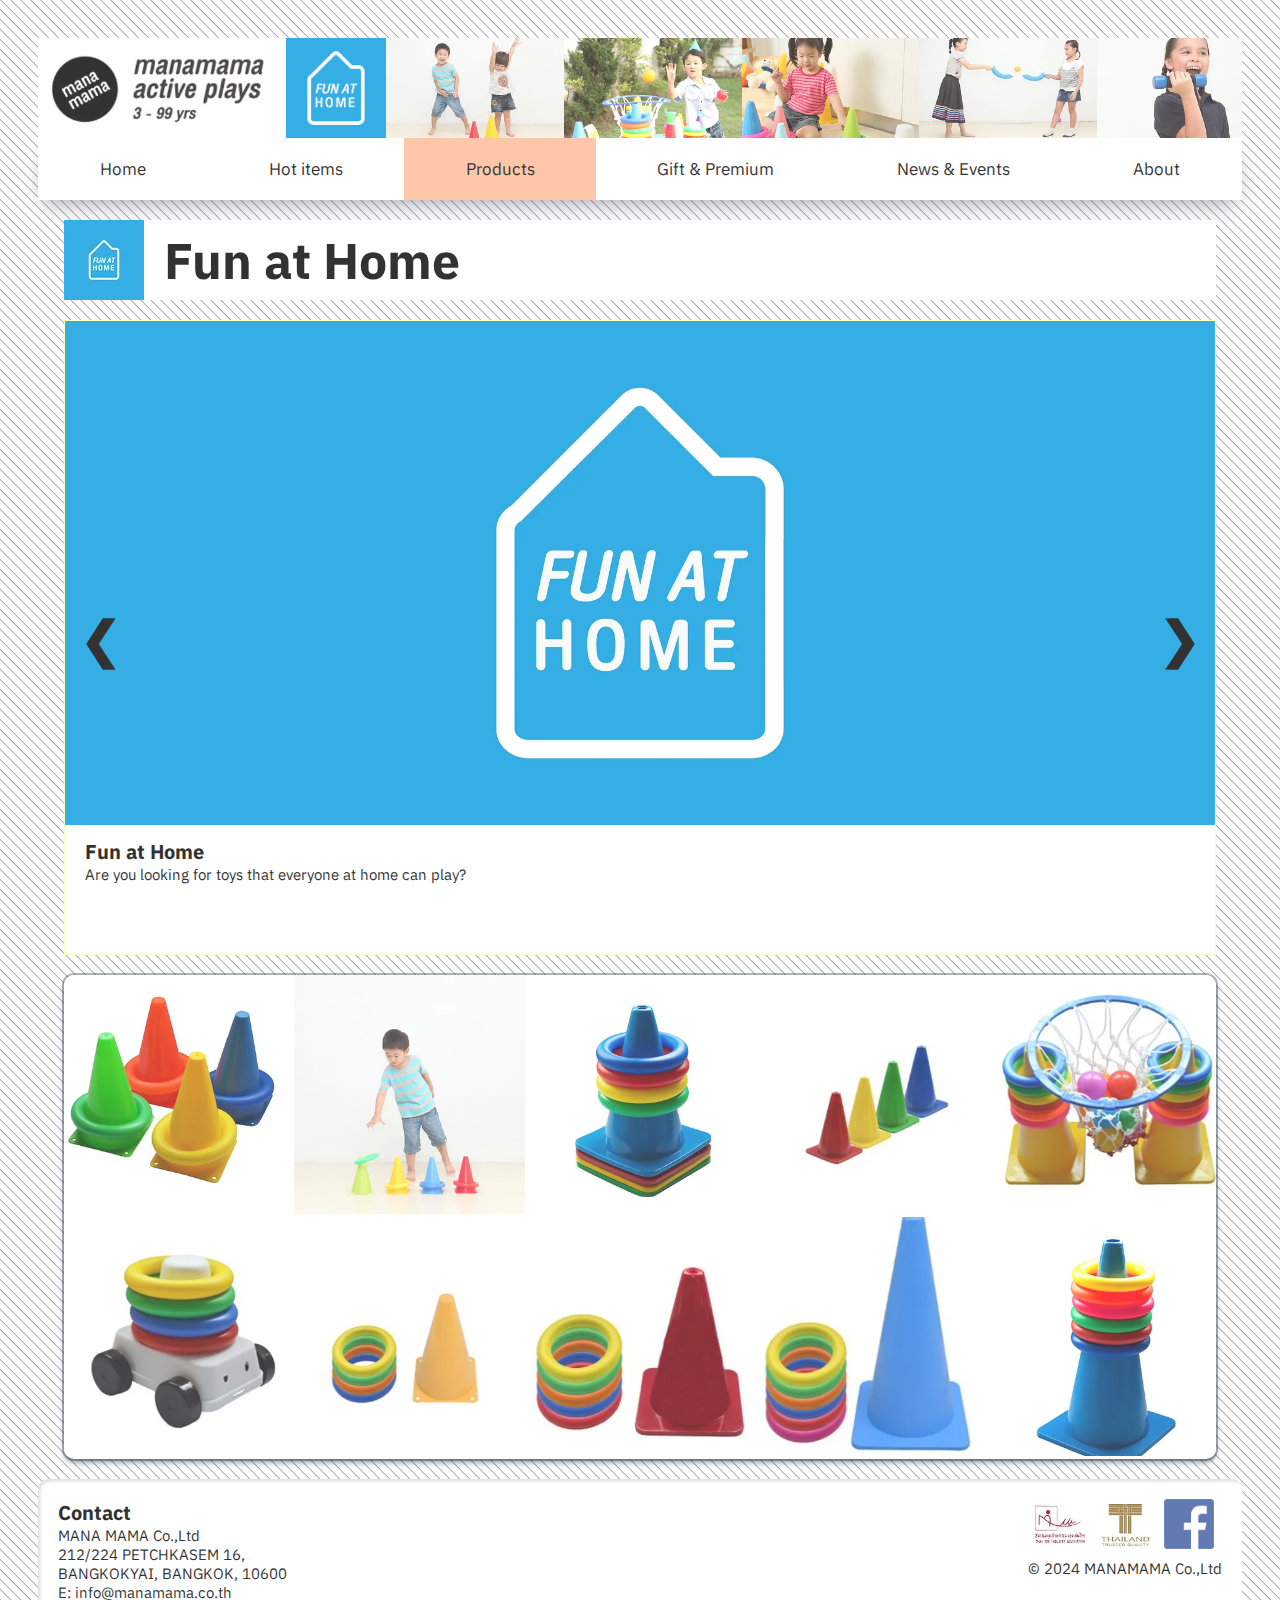
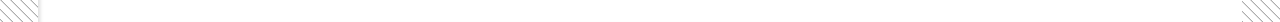
==== fun-at-home.html @ b8d56643 "Add files via upload" ====
<!DOCTYPE html>
<html lang="en">
<head>
    <meta charset="UTF-8">
    <meta name="viewport" content="width=device-width, initial-scale=1.0">
    <meta name="description" content="MANAMAMA ของเล่นเสริมทักษะสำหรับเด็กอายุ 3 ปีขึ้นไป ของเล่นพลาสติกของเราผลิตได้ตามมาตฐานของเล่นสากล คุณภาพสูง สีสันปลอดภัยไร้สารตะกั่ว ">
    <meta name="keywords" content="toy, plastic toy, high quality, ของเล่นเด็ก, ของเล่นเสริมทักษะ">

    <title>MANAMAMA - Fun At Home</title>

    <link rel="icon" type="image/x-icon" href="manamama_logo.ico">
    <link rel="stylesheet" href="style.css">
</head>
<body>
    <header>
        <div class="img-bar">
            <img class="main-logo" src="pic/mana-main.webp" alt="">
            <div class="main-pic-slider">
                <div class="vertical-slider">
                    <div class="ver-img-container fade">
                        <a href=""><img src="pic/fun-at-home.webp" alt=""></a>
                    </div>
                    <div class="ver-img-container  fade">
                        <a href=""><img src="pic/excercise-me.webp" alt=""></a>
                    </div>  
                    <div class="ver-img-container  fade">
                        <a href=""><img src="pic/vacation-pal.webp" alt=""></a>
                    </div>
                    <div class="ver-img-container  fade">
                        <a href=""><img src="pic/party-time.webp" alt=""></a>
                    </div>
                    <div class="ver-img-container  fade">
                        <a href=""><img src="pic/team-fun.webp" alt=""></a>
                    </div>
                    <div class="ver-img-container  fade">
                        <a href=""><img src="pic/mana-basics.webp" alt=""></a>
                    </div>
                </div>
                <div class="horizontal-slider">
                    <img src="pic/bar-pic-1.webp" alt="">
                    <img src="pic/bar-pic-2.webp" alt="">
                    <img src="pic/bar-pic-3.webp" alt="">
                    <img src="pic/bar-pic-4.webp" alt="">
                    <img src="pic/bar-pic-5.webp" alt="">
                    <img src="pic/bar-pic-6.webp" alt="">
                    <img src="pic/bar-pic-7.webp" alt="">
                    <img src="pic/bar-pic-8.webp" alt="">
                    <img src="pic/bar-pic-9.webp" alt="">
                    <img src="pic/bar-pic-10.webp" alt="">
                </div> 
            </div>
        </div>
        <nav class="nav-bar">
            <a href="index.html">Home</a>
            <a href="hot-items.html">Hot items</a>
            <div class="products" onmouseover="showList(this)" onmouseleave="hideList(this)">
                <a class="active" href="products.html">Products</a>
                <div class="products-list" style="display: none;">
                    <a class="active" href="fun-at-home.html">Fun at Home</a>
                    <a href="excercise-me.html">Exercise Me!</a>
                    <a href="vacation-pal.html">Vacation Pal</a>
                    <a href="party-time.html">Party Time</a>
                    <a href="team-fun.html">Team Fun</a>
                    <a href="mana-basics.html">Mana Basics</a>
                </div>
            </div>
            <a href="giftandpremium.html">Gift & Premium</a>
            <a href="newsandevents.html">News & Events</a>
            <a href="about.html">About</a>
        </nav>
    </header>

    <section class="products">
        <div class="top">
            <img src="pic/fun-at-home-mini.webp" alt="">
            <h1>Fun at Home</h1>
        </div>
        <div class="container">
            <div class="slider-wrapper">
                <div class="slide fade">
                    <img src="pic/fun-at-home.webp" alt="">
                    <h3>Fun at Home</h3>
                    <p>Are you looking for toys that everyone at home can play?</p>
                </div>
                <div class="slide fade">
                    <img src="pic/fun-at-home-2.webp" alt="">
                    <h3>Fun at Home</h3>
                    <p>Welcome to the Fun at Home series. We have the friendly toys for all: kids, friends, parents, and even grandparents.</p>
                </div>
                <div class="slide fade">
                    <img src="pic/fun-at-home-3.webp" alt="">
                    <h3>Fun at Home</h3>
                    <p>With 3-99 years old range, we have quite the toys for all to have some good fun and play.</p>
                </div>

                <a class="prev" onclick="plusSlides(-1)">&#10094;</a>
                <a class="next" onclick="plusSlides(1)">&#10095;</a>
            </div>
        </div>
        <div class="small-container">
            <p class="small-info" style="display: none;">
                <span class="name"></span><br>
                <br>
                <span></span>
            </p>
            <div class="first">
                <div class="small-img" onmouseover="showInfo(this)" onmouseleave="hideInfo(this)">
                    <img src="pic/fun-at-home-foot-1.webp" alt="">
                    <p style="display: none;">
                        FH006 - 4x4 Multi Set (S)
                    </p>
                    <p style="display: none;">
                        There are multiple ways to play with 4x4 Multi Set. This sport toys teach the kids to match colors between Cones and Rings. Challenge their skill to toss more Rings into the Cones. Sort Cones in various patterns to allow kids to practice running or bicycling around the Cones. Practice simple sport and game routines by using this easy to use Cone Set as standard equipments.
                    </p>
                </div>
                <div class="small-img" onmouseover="showInfo(this)" onmouseleave="hideInfo(this)">
                    <img src="pic/fun-at-home-foot-2.webp" alt="">
                    <p style="display: none;">
                        FH006 - 4x4 Multi Set (S)
                    </p>
                    <p style="display: none;">
                        There are multiple ways to play with 4x4 Multi Set. This sport toys teach the kids to match colors between Cones and Rings. Challenge their skill to toss more Rings into the Cones. Sort Cones in various patterns to allow kids to practice running or bicycling around the Cones. Practice simple sport and game routines by using this easy to use Cone Set as standard equipments.
                    </p>
                </div>
                <div class="small-img" onmouseover="showInfo(this)" onmouseleave="hideInfo(this)">
                    <img src="pic/fun-at-home-foot-3.webp" alt="">
                    <p style="display: none;">
                        FH007 - 4x4 Multi Set (M)
                    </p>
                    <p style="display: none;">
                        There are multiple ways to play with 4x4 Multi Set. This sport toys teach the kids to match colors between Cones and Rings. Challenge their skill to toss more Rings into the Cones. Sort Cones in various patterns to allow kids to practice running or bicycling around the Cones. Practice simple sport and game routines by using this easy to use Cone Set as standard equipments.
                    </p>
                </div>
                <div class="small-img" onmouseover="showInfo(this)" onmouseleave="hideInfo(this)">
                    <img src="pic/fun-at-home-foot-4.webp" alt="">
                    <p style="display: none;">
                        4x4 Multi Set (M) with out ring
                    </p>
                    <p style="display: none;">
                        There are multiple ways to play with 4x4 Multi Set. This sport toys teach the kids to match colors between Cones and Rings. Challenge their skill to toss more Rings into the Cones. Sort Cones in various patterns to allow kids to practice running or bicycling around the Cones. Practice simple sport and game routines by using this easy to use Cone Set as standard equipments.
                    </p>
                </div>
                <div class="small-img" onmouseover="showInfo(this)" onmouseleave="hideInfo(this)">
                    <img src="pic/fun-at-home-foot-5.webp" alt="">
                    <p style="display: none;">
                        FH001 - ABC Hoop Set
                    </p>
                    <p style="display: none;">
                        This sport toys boxset provide your family with loads of fun items. <br>
                        <br>
                        1. ABC Hoop, the portable ball hoop with Power Balls <br>
                        2. Cones for ABC Hoop ball shoot stand <br>
                        3. Power Rings for 2 set of toss game
                    </p>
                </div>
            </div>
            <div class="second">
                <div class="small-img" onmouseover="showInfo(this)" onmouseleave="hideInfo(this)">
                    <img src="pic/fun-at-home-foot-6.webp" alt="">
                    <p style="display: none;">
                        FH002 - Dukdik!
                    </p>
                    <p style="display: none;">
                        Movable Toss Game Cart Set
                        <br>
                        1. Pull along cart for toddler <br>
                        2. Movable toss game for everyone <br>
                        3. Play set with little cone
                    </p>
                </div>
                <div class="small-img" onmouseover="showInfo(this)" onmouseleave="hideInfo(this)">
                    <img src="pic/fun-at-home-foot-7.webp" alt="">
                    <p style="display: none;">
                        FH003 - Toss Game S
                    </p>
                    <p style="display: none;">
                        Toss Game activities toys series are divided into 3 sizes for different height of the players. Toss Game S is for baby & toddler.You can mix the sizes of the Cones in the same game to level up the challenge.
                    </p>
                </div>
                <div class="small-img" onmouseover="showInfo(this)" onmouseleave="hideInfo(this)">
                    <img src="pic/fun-at-home-foot-8.webp" alt="">
                    <p style="display: none;">
                        FH004 - Toss Game M
                    </p>
                    <p style="display: none;">
                        Toss Game activities toys series are divided into 3 sizes for different height of the players. Toss Game M is for nursery to tween.You can mix the sizes of the Cones in the same game to level up the challenge.
                    </p>
                </div>
                <div class="small-img" onmouseover="showInfo(this)" onmouseleave="hideInfo(this)">
                    <img src="pic/fun-at-home-foot-9.webp" alt="">
                    <p style="display: none;">
                        FH005 - Toss Game L
                    </p>
                    <p style="display: none;">
                        Toss Game activities toys series are divided into 3 sizes for different height of the players. Toss Game L is for teen to adult. You can mix the sizes of the Cones in the same game to level up the challenge.
                    </p>
                </div>
                <div class="small-img" onmouseover="showInfo(this)" onmouseleave="hideInfo(this)">
                    <img src="pic/fun-at-home-foot-10.webp" alt="">
                    <p style="display: none;">
                        FH005 - Toss Game L
                    </p>
                    <p style="display: none;">
                        Toss Game activities toys series are divided into 3 sizes for different height of the players. Toss Game L is for teen to adult. You can mix the sizes of the Cones in the same game to level up the challenge.
                    </p>
                </div>
            </div>
        </div>
    </section>

    <div class="margin-foot"></div>
    
    <footer>
        <div class="left-foot">
            <h3>Contact</h3>
            <p>
                MANA MAMA Co.,Ltd <br>
                212/224 PETCHKASEM 16, <br>
                BANGKOKYAI, BANGKOK, 10600 <br>
                E: <a href="mailto: info@manamama.co.th">info@manamama.co.th</a>
            </p>
        </div>
        <div class="right-foot">
            <div class="top">
                <a href="https://www.thaitoyandchildrenproduct.com/" target="_blank" rel="noopener noreferrer"><img src="pic/link-1.webp" alt=""></a>
                <a href="http://www.thailandtrustmark.com/" target="_blank" rel="noopener noreferrer"><img src="pic/link-2.webp" alt=""></a>
                <a href="https://www.facebook.com/profile.php?id=100063703264573" target="_blank" rel="noopener noreferrer"><img src="pic/link-3.png" alt=""></a>
            </div>
            <div class="bottom">
                <p>© 2024 MANAMAMA Co.,Ltd</p>
            </div>
        </div>
    </footer>

    <script src="script.js"></script>
    <script src="https://code.jquery.com/jquery-3.7.1.min.js"></script>
</body>
</html>
---- style.css ----
/* global */

@import url('https://fonts.googleapis.com/css2?family=Anuphan&display=swap');

:root {
    font-size: 62.5%;
    --color_1:#FDFFAB;
    --color_2:#FFB996;
    --color_3:#FFB996;
    --color_4: #D9EDBF;
    --color_5: #000;
    -moz-text-size-adjust: none;
    -webkit-text-size-adjust: none;
    text-size-adjust: none;
}

* {
    margin: 0;
    padding: 0;
    box-sizing: border-box;
    text-decoration: none;
    font-family: "Anuphan", sans-serif;
}

.anuphan {
    font-family: "Anuphan", sans-serif;
    font-weight: 400;
    font-style: normal;
  }

html {
    position: relative;
    min-height: 100vh;
    display: flex;
    flex-direction: column;
    background-color: white;
    opacity: 0.8;
    background-size: 10px 10px;
    background-image: repeating-linear-gradient(45deg, rgba(128, 128, 128, 0.308) 0, gray 1px, white 0, white 50%);
}

header .img-bar {
    display: flex;
    justify-content: center;
    margin-inline: 3%;
    max-width: 94%;
    overflow: hidden;
    margin-top: 3%;
    background: white;

    display: grid;
    grid-template-columns: auto auto;
    /* border: 1px solid red; */
}

header .img-bar .main-logo{
    height: 10rem;
}

header .img-bar .main-pic-slider {
    display: grid;
    grid-template-columns: auto auto;
}

header .img-bar .main-pic-slider .vertical-slider {
    display: block;
    min-width : 10rem;
    height: 10rem;
}

header .img-bar .main-pic-slider .vertical-slider .ver-img-container {
    width : 10rem;
    height: 10rem;
    overflow: hidden;
    object-fit: contain;
}

header .img-bar .main-pic-slider .vertical-slider .ver-img-container a {
    display: flex;
    justify-content: center;
}

header .img-bar .main-pic-slider .vertical-slider .ver-img-container img {
    height: 10rem;
}

header .img-bar .main-pic-slider .horizontal-slider {
    display: flex;
    overflow: hidden;
    height: 10rem;
}

.sliding {
    transform: translateX(0);

    animation-name: sliding;
    animation-duration: 30s;
    animation-iteration-count: infinite;
    animation-timing-function: linear;
    animation-direction: alternate;
}

@keyframes sliding {
    0% {
        transform: translateX(0);
    }

    10% {
        transform: translateX(0);
    }

    90% {
        transform: translateX(-570%);
    }

    100% {
        transform: translateX(-570%);
    }
}


nav.nav-bar {
    display: grid;
    grid-template-columns: auto auto auto auto auto auto;
    margin-inline: 3%;
    background: white;
    box-shadow: rgba(50, 50, 93, 0.25) 0px 13px 27px -5px, rgba(0, 0, 0, 0.3) 0px 8px 16px -8px;
}

nav.nav-bar a {
    display: flex;
    justify-content: center;
    align-items: center;
    text-align: center;
    font-size: 1.7rem;
    padding-block: 2rem;
    color: black;
    height: 100%;
}

nav.nav-bar a:hover {
    background: var(--color_1);
}

nav.nav-bar a.active {
    background: var(--color_3);
}

nav.nav-bar .products {
    position: relative;

}

nav.nav-bar .products .products-list {
    width: 100%;
    display: block;
    position: absolute;
    z-index: 10;
    background: white;
}

nav.nav-bar .products .products-list a {
    font-size: 1.5rem;
}

section {
    margin-inline: 3%;
    display: flex;
    justify-content: center;
}

h1 {
    font-size: 5rem;
}

h2 {
    font-size: 3rem;
}

h3 {
    font-size: 2rem;
}

p {
    font-size: 1.5rem;
}

/* global */

/* index */

section .container {
    width: 100%;
    position: relative;
    margin-block: 2rem;
}

section .container .slider-wrapper {
    max-width: 100%;
    aspect-ratio: 1960/980;
    border-radius: 2rem;
    overflow: hidden;
}

section .container .slider-wrapper .slide {
    display: none;
}

section .container .slider-wrapper .slide img {
    width: 100%;
    height: 100%;
}

.fade {
    animation-name: fade;
    animation-duration: 0.3s;
}

@keyframes fade {
    from {opacity: 0.6}
    to {opacity: 1}
}

section .container .slider-wrapper .prev, .next {
    cursor: pointer;
    position: absolute;
    top: 50%;
    transform: translateY(-50%);
    width: auto;
    padding: 1.5rem;
    color: black;
    font-weight: bold;
    font-size: 5rem;
    transition: 0.6s ease;
    border-radius: 0 3px 3px 0;
    user-select: none;
}

section .container .slider-wrapper .next {
    right: 0;
    border-radius: 3px 0 0 3px;
}
  
section .container .slider-wrapper .prev:hover, .next:hover {
    color: gray;
    font-size: 8rem;
}

section .container .slider-wrapper p.des {
    display: none;
    position: absolute;
    top: 88%;
    left: 5%;
    font-size: 2rem;
    background-color: black;
    color: white;
    padding-inline: 1.5rem;
}

/* index */

/* hot items */

section.hot-items {
    display: block;
    margin-block: 2rem;
}

section.hot-items h1 {
    text-align: center;
}

section.hot-items p.info {
    padding: 3rem;
    background: var(--color_1);
}

section.hot-items p.info a {
    color: black;
}

section.hot-items p.info a:hover {
    text-decoration: underline;
}

section.hot-items .product-boxes {
    display: grid;
    grid-template-columns: auto auto auto auto;
    gap: 1rem;
    margin-block: 2rem;
}

section.hot-items .product-boxes .prod-box {
    cursor: pointer;
    width: 100%;
    background: white;
    position: relative;
    border: 1px solid black;

    transition: 0.3s;
}

section.hot-items .product-boxes .prod-box:hover {
    transform: translateY(-1.5rem);
}

section.hot-items .product-boxes .prod-box img {
    width: 100%;
    height: 20rem;
    object-fit: contain;
}

section.hot-items .product-boxes .prod-box p {
    padding: 1rem;
    text-align: center;
}

section.hot-items .product-boxes .prod-box p.click {
    cursor: pointer;
    position: absolute;
    bottom: 0;
    width: 100%;
    background: var(--color_1);
    opacity: 0;

    transition: 0.3s;
}

section.hot-items .prod-detail-big-box {
    position: fixed;
    background: rgba(255, 255, 255, 0.400);
    top: 0;
    left: 0;
    width: 100%;
    height: 100%;
    z-index: 100;
}

section.hot-items .prod-detail-big-box .middle {
    position: absolute;
    left: 50%;
    top: 50%;
    transform: translateX(-50%) translateY(-50%);
    width: 75%;
    height: 75%;
    background: white;
    border: 1px solid black;

    display: grid;
    grid-template-columns: auto auto;
    align-items: center;
}

section.hot-items .prod-detail-big-box .middle img {
    min-width: 50rem;
    width: 100%;
    object-fit: contain;
}

section.hot-items .prod-detail-big-box .middle div.info {
    width: 100%;
}

section.hot-items .prod-detail-big-box .middle .info p.type, p.name, p.price {
    font-size: 2rem;
    text-align: center;
    padding: 2rem;
}

section.hot-items .prod-detail-big-box .middle .info p.detail {
    padding: 2rem;
    text-align: center;
}

section.hot-items .prod-detail-big-box .middle .close {
    cursor: pointer;
    position: absolute;
    width: 7rem;
    height: 7rem;
    text-align: center;
    line-height: 3rem;
    top: 2rem;
    right: 2rem;
    font-size: 3rem;
    background: var(--color_5);
    padding: 2rem;
    color: white;
    border-radius: 50%;
}

section.hot-items .prod-detail-big-box .middle .close:hover {
    background: gray;
}

/* hot items */

/* newsandevents */

section.newsandevents {
    display: block;
    margin-block: 2rem;
}

section.newsandevents h1 {
    text-align: center;
}

section.newsandevents div.ne-container {
    display: flex;
    justify-content: start;
    align-items: center;
    background: var(--color_1);
    margin-block: 2rem;
}

section.newsandevents div.ne-container img{
    height: 20rem;
    margin-right: 2rem;
}

section.newsandevents div.ne-container div.detail{
    text-align: start;
}

section.newsandevents div.ne-container div.detail p.date{
    font-style: italic;
    font-size: 1.2rem;
    color: gray;
}

section.newsandevents div.ne-container div.detail p.info a {
    color: black
}

section.newsandevents div.ne-container div.detail p.info a:hover {
    text-decoration: underline;
}

/* newsandevents */

/* giftandpremium */

section.giftandpremium {
    display: block;
    margin-block: 2rem;
}

section.giftandpremium h1 {
    text-align: center;
}

section.giftandpremium p {
    background: var(--color_1);
    padding-inline: 3rem;
    padding: 3rem;
    text-align: center;
}

section.giftandpremium p a {
    color: black;
}

section.giftandpremium p a:hover {
    text-decoration: underline;
}

/* giftandpremium */

/* about */

section.about {
    display: block;
    margin-block: 2rem;
}

section.about h1 {
    text-align: center;
}

section .content {
    display: grid;
    grid-template-columns: auto auto;
    background: var(--color_1);
    padding: 3rem;
    gap: 1rem;
}

/* about */


/* products */

section.products {
    display: block;
    margin-block: 2rem;
    margin-inline: 5%;
}

section.products h1 {
    text-align: center;
}

section.products p {
    text-align: center;
    padding: 2rem;
    background: var(--color_1);
}

section.products .product-select {
    display: flex;
    height: 50rem;
    background: var(--color_1);

    display: grid;
    grid-template-columns: auto auto auto auto auto auto;
}

section.products .product-select a img {
    width: 100%;
    height: 100%;
    object-fit: cover;
}

section.products .product-select a {
    width: 100%;
    height: 100%;

    transition: 0.3s;
}

section.products .product-select a:hover {
    width: 150%;
    transform: translateX(-16.67%);
    z-index: 100;
}

/* products */

/* sub-products */

section.products .top {
    display: flex;
    align-items: center;
    background: white;
}

section.products .top h1 {
    margin-inline: 2rem;
}

section.products .container .slider-wrapper {
    border: 1px solid var(--color_1);
    border-radius: 0;
}

section.products .container .slider-wrapper {
    background: white;
    overflow: auto;
    aspect-ratio: 1960/1080;
}

section.products .container .slider-wrapper .slide h3 {
    padding-inline: 2rem;
    padding-top: 1rem;
}

section.products .container .slider-wrapper .slide p {
    padding: 0;
    padding-inline: 2rem;
    text-align: start;
    min-height: 6rem;
    background: white;

}

section.products .small-container {
    position: relative;
    box-shadow: rgba(6, 24, 44, 0.4) 0px 0px 0px 2px, rgba(6, 24, 44, 0.65) 0px 4px 6px -1px, rgba(255, 255, 255, 0.08) 0px 1px 0px inset;
    border-radius: 1rem;
    overflow: hidden;
    background: white;
}

section.products .small-container p.small-info {
    position: absolute;
    width: 100%;
    height: 50%;
    top: 0%;
    background: var(--color_1);
    text-align: start;
    z-index: 101;
}

section.products .small-container p.small-info span.name {
    font-size: 2rem;
    text-decoration: underline;
}


section.products .small-container p.bottom {
    top: 50%;
}

section.products .small-container .first, .second{
    display: grid;
    grid-template-columns: auto auto auto auto auto;
}

section.products .small-container .small-img:hover {
    box-shadow: rgba(0, 0, 0, 0.16) 0px 1px 4px, rgb(51, 51, 51) 0px 0px 0px 3px;
    z-index: 100;
}

section.products .small-container img {
    width: 100%;
}

/* sub-products */












/* global footer */

footer {
    margin-top: auto;
    width: 100%;
    display: flex;
    justify-content: space-between;
    margin-inline: 3%;
    width: 94%;
    background: white;
    box-shadow: rgba(0, 0, 0, 0.15) 2.4px 2.4px 3.2px inset;
    border-top-left-radius: 1rem;
    border-top-right-radius: 1rem;
}

footer .left-foot {
    font-size: 1.2rem;
    padding: 2rem;
}

footer .left-foot a {
    color: black;
}

footer .left-foot a:hover {
    text-decoration: underline;
}

footer .right-foot {
    display: block;
    padding: 2rem;
}

footer .right-foot .top {
    display: flex;
    justify-content: space-around;
    align-items: center;
    margin-bottom: 1rem;
}

footer .right-foot .top a{
    width: 5rem;
    height: 5rem;
    overflow: hidden;
}

footer .right-foot .top a img{
    width: 5rem;
    height: 5rem;
}

footer .right-foot .bottom {
    display: block;
    font-size: 1.2rem;
}

/* global footer */

/* global media query */

@media (max-width:1024px) {
    :root {
        font-size: 50%;
    }
}

@media (max-width:820px) {
    :root {
        font-size: 40%;
    }

    section.hot-items .prod-detail-big-box .middle {
        display: block;
    }
}

@media (max-width:640px) {
    :root {
        font-size: 30%;
    }
}

@media (max-width:490px) {
    :root {
        font-size: 18%;
    }
}

@media (max-width:320px) {
    :root {
        font-size: 15%;
    }
}

/* global media query */
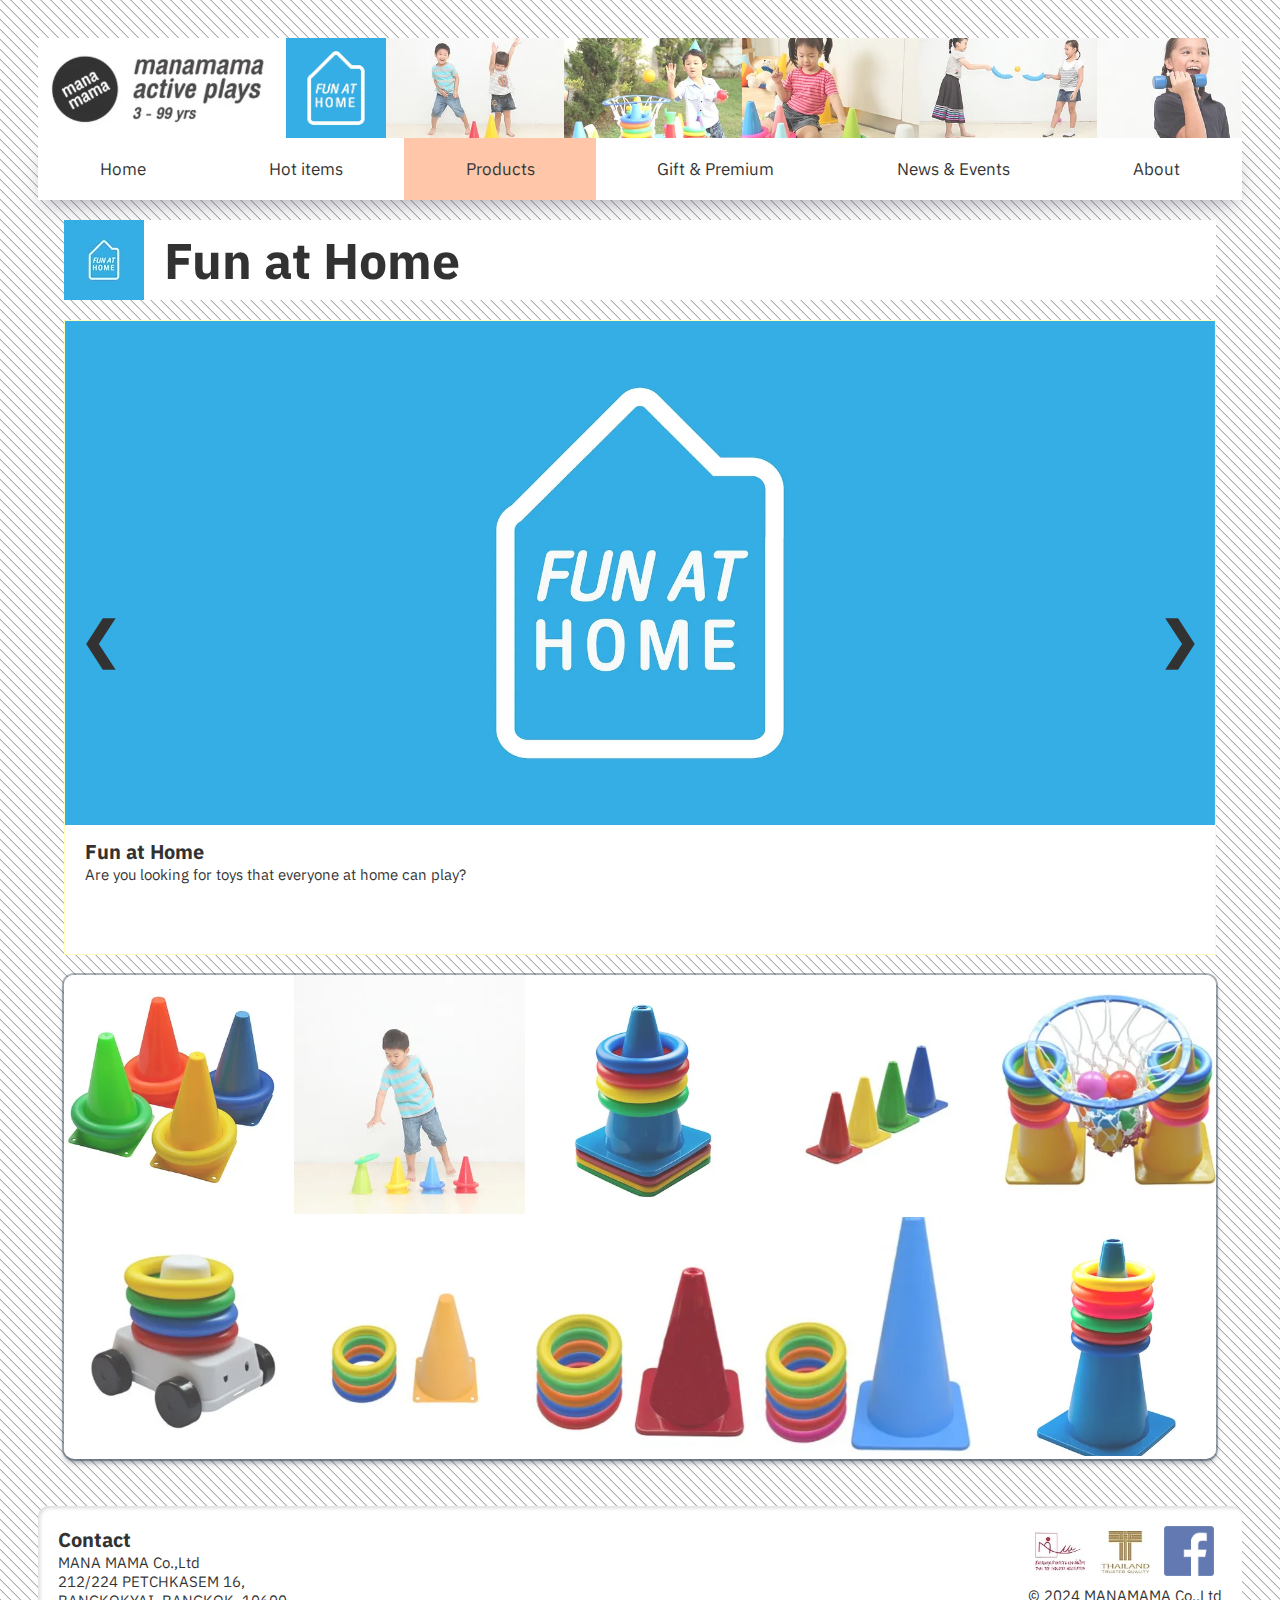
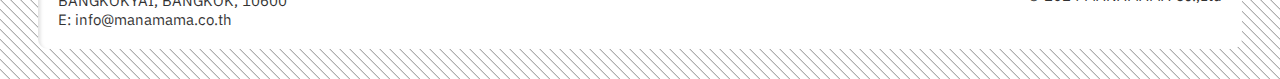
==== commit 6d34925d: "Add files via upload" ====
--- a/fun-at-home.html
+++ b/fun-at-home.html
@@ -97,7 +97,7 @@
                 <a class="next" onclick="plusSlides(1)">&#10095;</a>
             </div>
         </div>
-        <div class="small-container">
+        <div class="small-container fah">
             <p class="small-info" style="display: none;">
                 <span class="name"></span><br>
                 <br>
--- a/style.css
+++ b/style.css
@@ -586,7 +586,6 @@
     width: 100%;
     height: 50%;
     top: 0%;
-    background: var(--color_1);
     text-align: start;
     z-index: 101;
 }
@@ -615,6 +614,30 @@
     width: 100%;
 }
 
+section.products .fah p {
+    background: #35ade5ee;
+}
+
+section.products .exm p {
+    background: #b9d95eee;
+}
+
+section.products .vcp p {
+    background: #ffe546ee;
+}
+
+section.products .ptt p {
+    background: #9965adee;
+}
+
+section.products .tef p {
+    background: #ee4c59ee;
+}
+
+section.products .mnb p {
+    background: #edededee;
+}
+
 /* sub-products */
 
 
@@ -630,8 +653,13 @@
 
 /* global footer */
 
+.margin-foot {
+    height: 20rem;
+}
+
 footer {
-    margin-top: auto;
+    position: absolute;
+    bottom: 3rem;
     width: 100%;
     display: flex;
     justify-content: space-between;
@@ -639,8 +667,7 @@
     width: 94%;
     background: white;
     box-shadow: rgba(0, 0, 0, 0.15) 2.4px 2.4px 3.2px inset;
-    border-top-left-radius: 1rem;
-    border-top-right-radius: 1rem;
+    border-radius: 1rem;
 }
 
 footer .left-foot {
